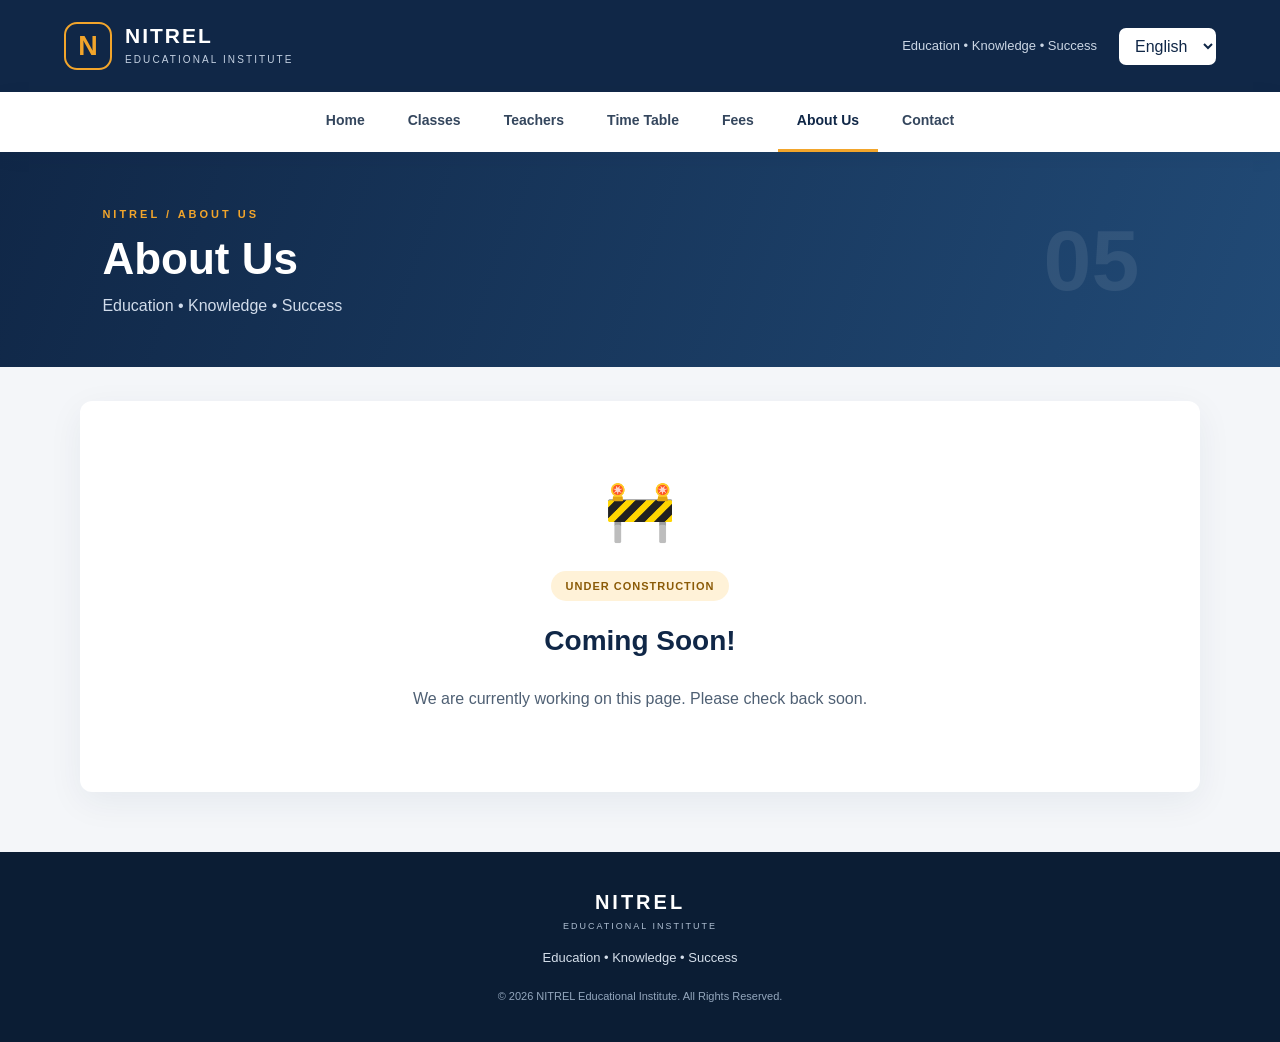
==== about.html @ a0ac6e72 "Add files via upload Created separated pages" ====
<!doctype html>
<html lang="en">
<head>
<meta charset="utf-8"><meta name="viewport" content="width=device-width, initial-scale=1">
<meta name="description" content="NITREL Educational Institute - About Us">
<title>About Us | NITREL Educational Institute</title>
<link rel="stylesheet" href="style.css">
</head>
<body>
<header class="site-header">
  <a class="brand" href="index.html"><span class="brand-symbol">N</span><span><strong>NITREL</strong><small>EDUCATIONAL INSTITUTE</small></span></a>
  <div class="header-right"><span class="tagline">Education • Knowledge • Success</span><select id="language" class="language-select" aria-label="Select language"><option value="en">English</option><option value="si">සිංහල</option><option value="ta">தமிழ்</option></select><button class="menu-toggle" id="menuToggle" aria-label="Open navigation">☰</button></div>
</header>
<nav class="main-nav" id="mainNav"><a class="nav-link" href="index.html" data-en="Home" data-si="මුල් පිටුව" data-ta="முகப்பு">Home</a><a class="nav-link" href="classes.html" data-en="Classes" data-si="පන්ති" data-ta="வகுப்புகள்">Classes</a><a class="nav-link" href="teachers.html" data-en="Teachers" data-si="ගුරුවරුන්" data-ta="ஆசிரியர்கள்">Teachers</a><a class="nav-link" href="timetable.html" data-en="Time Table" data-si="කාලසටහන" data-ta="கால அட்டவணை">Time Table</a><a class="nav-link" href="fees.html" data-en="Fees" data-si="ගාස්තු" data-ta="கட்டணம்">Fees</a><a class="nav-link active" href="about.html" data-en="About Us" data-si="අප ගැන" data-ta="எங்களைப் பற்றி">About Us</a><a class="nav-link" href="contact.html" data-en="Contact" data-si="සම්බන්ධ වන්න" data-ta="தொடர்பு">Contact</a></nav>
<main><section class="page-banner"><div><span class="eyebrow">NITREL / ABOUT US</span><h1>About Us</h1><p>Education • Knowledge • Success</p></div><div class="banner-mark" aria-hidden="true">05</div></section>
        <section class="content-section page-content">
<!-- ORIGINAL ABOUT PAGE CODE SHOULD BE KEPT HERE AS COMMENTS -->
<div class="construction">
<div class="icon">🚧</div>
<div class="badge">UNDER CONSTRUCTION</div>
<h2 data-en="Coming Soon!" data-si="ළඟදීම!" data-ta="விரைவில்!">Coming Soon!</h2>
<p data-en="We are currently working on this page. Please check back soon." data-si="මෙම පිටුවේ වැඩ කටයුතු සිදු කරමින් පවතී. පසුව නැවත පැමිණෙන්න." data-ta="இந்தப் பக்கத்தில் பணிகள் நடைபெற்று வருகின்றன. மீண்டும் பார்வையிடவும்.">
          We are currently working on this page. Please check back soon.
        </p>
</div>
</section></main>
<footer class="site-footer"><div class="footer-brand"><strong>NITREL</strong><span>EDUCATIONAL INSTITUTE</span></div><p>Education • Knowledge • Success</p><small>© <span id="year"></span> NITREL Educational Institute. All Rights Reserved.</small></footer>
<script src="script.js"></script>
</body></html>
---- style.css ----
:root{--navy:#102747;--blue:#1e416e;--orange:#f2a52b;--ink:#18283b;--muted:#65748a;--paper:#f4f6f9;--white:#fff}
*{box-sizing:border-box}html{scroll-behavior:smooth}body{margin:0;background:var(--paper);color:var(--ink);font-family:Inter,"Segoe UI",Arial,sans-serif;line-height:1.65}
a{color:inherit;text-decoration:none}.site-header{min-height:92px;background:var(--navy);color:#fff;display:flex;align-items:center;justify-content:space-between;padding:16px max(5vw,24px);gap:20px}
.brand{display:flex;align-items:center;gap:13px}.brand-symbol{width:48px;height:48px;border:2px solid var(--orange);color:var(--orange);display:grid;place-items:center;font-size:27px;font-weight:800;border-radius:13px}.brand strong{display:block;font-size:21px;letter-spacing:2px;line-height:1.15}.brand small{display:block;font-size:10px;letter-spacing:2.1px;color:#c4d1e2;margin-top:4px}.header-right{display:flex;align-items:center;gap:22px}.tagline{color:#cbd6e4;font-size:13px}.language-select{background:#fff;border:0;border-radius:7px;padding:9px 12px;color:var(--navy);font:inherit}.main-nav{background:#fff;display:flex;justify-content:center;gap:5px;padding:0 18px;box-shadow:0 5px 18px #122a4510;position:relative;z-index:3}.nav-link{padding:17px 19px;color:#34465d;font-size:14px;font-weight:650;border-bottom:3px solid transparent;transition:.2s}.nav-link:hover,.nav-link.active{color:var(--navy);border-bottom-color:var(--orange)}
main{min-height:65vh}.home-hero{background:linear-gradient(115deg,#102747 0%,#17395f 68%,#244d78 100%);color:white;min-height:435px;padding:65px max(8vw,28px);display:grid;grid-template-columns:1.15fr .85fr;align-items:center;gap:40px;overflow:hidden}.hero-copy{max-width:680px}.eyebrow{font-size:11px;letter-spacing:3px;font-weight:800;color:var(--orange)}.home-hero h1{font-size:clamp(35px,5vw,58px);line-height:1.1;letter-spacing:-1.5px;margin:18px 0}.home-hero h1 em{font-style:normal;color:var(--orange)}.home-hero p{max-width:530px;color:#d4dfec;font-size:17px}.primary-link{display:inline-flex;align-items:center;gap:24px;background:var(--orange);color:var(--navy);font-weight:800;padding:13px 20px;border-radius:5px;margin-top:18px}.primary-link span{font-size:20px}.hero-art{height:300px;position:relative;display:grid;place-items:center}.art-circle{position:absolute;width:280px;height:280px;border:1px solid #ffffff42;border-radius:50%;box-shadow:0 0 0 28px #ffffff09,0 0 0 58px #ffffff08}.art-card{position:relative;background:#fff;color:var(--navy);width:220px;padding:26px;border-radius:13px;box-shadow:0 25px 55px #0004;transform:rotate(4deg)}.art-card span{font-size:10px;letter-spacing:3px;color:#b57916;font-weight:900}.art-card strong{display:block;font-size:38px;line-height:1.05;margin:12px 0}.art-card small{color:var(--muted)}
.page-banner{background:linear-gradient(110deg,#102747,#214a76);color:#fff;padding:48px max(8vw,28px);display:flex;align-items:center;justify-content:space-between;min-height:185px}.page-banner h1{font-size:clamp(32px,4vw,44px);margin:8px 0 0;line-height:1.15}.page-banner p{margin:8px 0 0;color:#d1dceb}.banner-mark{font-size:86px;font-weight:900;line-height:1;color:#ffffff16;padding-right:3vw}
.content-section{max-width:1120px;margin:0 auto;padding:48px 28px 70px}.home-welcome{padding-top:38px}.content-section h2{color:var(--navy);font-size:28px;margin:0 0 18px}.content-section p{color:#4f6074;line-height:1.8}.page-content{background:#fff;margin-top:34px;margin-bottom:60px;padding:38px 42px;border-radius:12px;box-shadow:0 10px 35px #142b5010;min-height:300px}
.construction{min-height:300px;display:flex;flex-direction:column;align-items:center;justify-content:center;text-align:center;padding:24px}.construction .icon{font-size:58px}.construction .badge{background:#fff2d8;color:#8b5b08;border-radius:30px;padding:6px 15px;font-size:11px;font-weight:800;letter-spacing:1px;margin:12px}.construction h2{margin:5px 0}.construction p{max-width:570px}
.timetable{width:100%;border-collapse:collapse;margin-top:20px;font-size:13px}.timetable th,.timetable td{border:1px solid #dce3eb;padding:10px;text-align:center}.timetable th{background:var(--blue);color:#fff}.timetable tr:nth-child(even) td{background:#f6f8fb}.page-content:has(.timetable){overflow-x:auto}
.site-footer{background:#0b1d34;color:#fff;text-align:center;padding:34px 20px}.footer-brand strong{display:block;letter-spacing:3px;font-size:20px}.footer-brand span{display:block;color:#aebed1;font-size:9px;letter-spacing:2px}.site-footer p{color:#d4deea;font-size:13px}.site-footer small{color:#94a7bd;font-size:11px}
.menu-toggle{display:none;background:transparent;border:1px solid #ffffff55;color:white;border-radius:6px;padding:7px 11px;font-size:20px}
@media(max-width:760px){.site-header{padding:14px 18px}.tagline{display:none}.header-right{gap:10px}.menu-toggle{display:block}.main-nav{display:none;flex-direction:column;gap:0;padding:8px 18px}.main-nav.open{display:flex}.nav-link{padding:11px 8px;border-bottom:0;border-left:3px solid transparent}.nav-link.active{border-left-color:var(--orange);background:#f5f7fa}.home-hero{grid-template-columns:1fr;padding:48px 25px;min-height:0}.hero-art{height:220px}.art-circle{width:190px;height:190px}.art-card{width:180px;padding:20px}.art-card strong{font-size:31px}.page-banner{padding:36px 25px;min-height:150px}.banner-mark{font-size:55px}.content-section{padding:32px 18px 50px}.page-content{padding:25px 18px;margin:20px 14px 40px}.timetable{min-width:760px}}
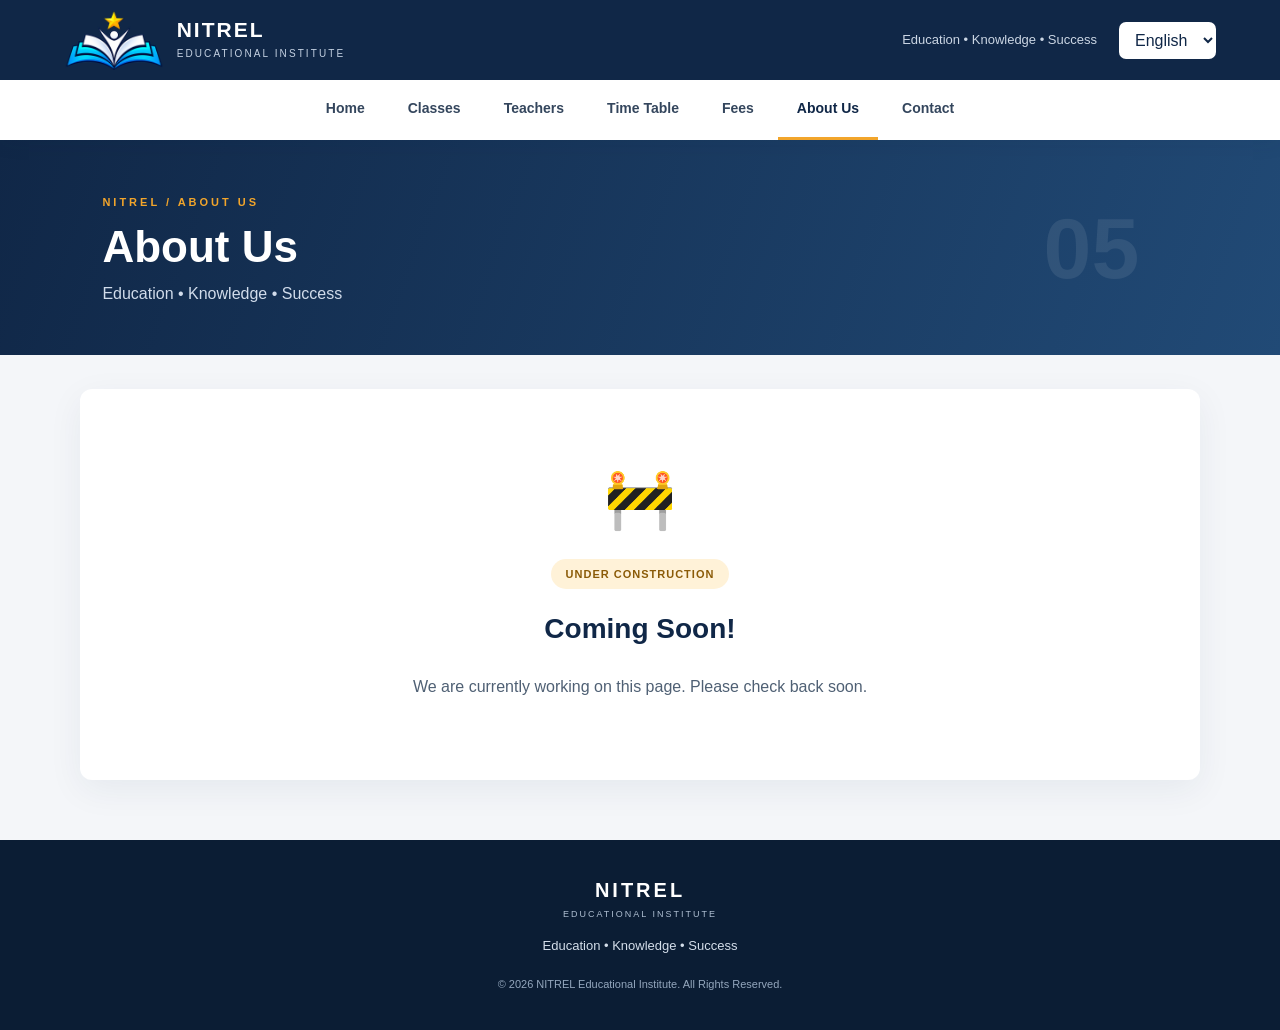
==== commit 2df4be15: "Logo and header update" ====
--- a/about.html
+++ b/about.html
@@ -7,11 +7,13 @@
 <link rel="stylesheet" href="style.css">
 </head>
 <body>
+<div class="site-top">
 <header class="site-header">
-  <a class="brand" href="index.html"><span class="brand-symbol">N</span><span><strong>NITREL</strong><small>EDUCATIONAL INSTITUTE</small></span></a>
+  <a class="brand" href="index.html"><img class="brand-logo" src="NITREL_Logo.png" alt="NITREL Educational Institute logo"><span><strong>NITREL</strong><small>EDUCATIONAL INSTITUTE</small></span></a>
   <div class="header-right"><span class="tagline">Education • Knowledge • Success</span><select id="language" class="language-select" aria-label="Select language"><option value="en">English</option><option value="si">සිංහල</option><option value="ta">தமிழ்</option></select><button class="menu-toggle" id="menuToggle" aria-label="Open navigation">☰</button></div>
 </header>
 <nav class="main-nav" id="mainNav"><a class="nav-link" href="index.html" data-en="Home" data-si="මුල් පිටුව" data-ta="முகப்பு">Home</a><a class="nav-link" href="classes.html" data-en="Classes" data-si="පන්ති" data-ta="வகுப்புகள்">Classes</a><a class="nav-link" href="teachers.html" data-en="Teachers" data-si="ගුරුවරුන්" data-ta="ஆசிரியர்கள்">Teachers</a><a class="nav-link" href="timetable.html" data-en="Time Table" data-si="කාලසටහන" data-ta="கால அட்டவணை">Time Table</a><a class="nav-link" href="fees.html" data-en="Fees" data-si="ගාස්තු" data-ta="கட்டணம்">Fees</a><a class="nav-link active" href="about.html" data-en="About Us" data-si="අප ගැන" data-ta="எங்களைப் பற்றி">About Us</a><a class="nav-link" href="contact.html" data-en="Contact" data-si="සම්බන්ධ වන්න" data-ta="தொடர்பு">Contact</a></nav>
+</div>
 <main><section class="page-banner"><div><span class="eyebrow">NITREL / ABOUT US</span><h1>About Us</h1><p>Education • Knowledge • Success</p></div><div class="banner-mark" aria-hidden="true">05</div></section>
         <section class="content-section page-content">
 <!-- ORIGINAL ABOUT PAGE CODE SHOULD BE KEPT HERE AS COMMENTS -->
--- a/style.css
+++ b/style.css
@@ -1,12 +1,463 @@
-:root{--navy:#102747;--blue:#1e416e;--orange:#f2a52b;--ink:#18283b;--muted:#65748a;--paper:#f4f6f9;--white:#fff}
-*{box-sizing:border-box}html{scroll-behavior:smooth}body{margin:0;background:var(--paper);color:var(--ink);font-family:Inter,"Segoe UI",Arial,sans-serif;line-height:1.65}
-a{color:inherit;text-decoration:none}.site-header{min-height:92px;background:var(--navy);color:#fff;display:flex;align-items:center;justify-content:space-between;padding:16px max(5vw,24px);gap:20px}
-.brand{display:flex;align-items:center;gap:13px}.brand-symbol{width:48px;height:48px;border:2px solid var(--orange);color:var(--orange);display:grid;place-items:center;font-size:27px;font-weight:800;border-radius:13px}.brand strong{display:block;font-size:21px;letter-spacing:2px;line-height:1.15}.brand small{display:block;font-size:10px;letter-spacing:2.1px;color:#c4d1e2;margin-top:4px}.header-right{display:flex;align-items:center;gap:22px}.tagline{color:#cbd6e4;font-size:13px}.language-select{background:#fff;border:0;border-radius:7px;padding:9px 12px;color:var(--navy);font:inherit}.main-nav{background:#fff;display:flex;justify-content:center;gap:5px;padding:0 18px;box-shadow:0 5px 18px #122a4510;position:relative;z-index:3}.nav-link{padding:17px 19px;color:#34465d;font-size:14px;font-weight:650;border-bottom:3px solid transparent;transition:.2s}.nav-link:hover,.nav-link.active{color:var(--navy);border-bottom-color:var(--orange)}
-main{min-height:65vh}.home-hero{background:linear-gradient(115deg,#102747 0%,#17395f 68%,#244d78 100%);color:white;min-height:435px;padding:65px max(8vw,28px);display:grid;grid-template-columns:1.15fr .85fr;align-items:center;gap:40px;overflow:hidden}.hero-copy{max-width:680px}.eyebrow{font-size:11px;letter-spacing:3px;font-weight:800;color:var(--orange)}.home-hero h1{font-size:clamp(35px,5vw,58px);line-height:1.1;letter-spacing:-1.5px;margin:18px 0}.home-hero h1 em{font-style:normal;color:var(--orange)}.home-hero p{max-width:530px;color:#d4dfec;font-size:17px}.primary-link{display:inline-flex;align-items:center;gap:24px;background:var(--orange);color:var(--navy);font-weight:800;padding:13px 20px;border-radius:5px;margin-top:18px}.primary-link span{font-size:20px}.hero-art{height:300px;position:relative;display:grid;place-items:center}.art-circle{position:absolute;width:280px;height:280px;border:1px solid #ffffff42;border-radius:50%;box-shadow:0 0 0 28px #ffffff09,0 0 0 58px #ffffff08}.art-card{position:relative;background:#fff;color:var(--navy);width:220px;padding:26px;border-radius:13px;box-shadow:0 25px 55px #0004;transform:rotate(4deg)}.art-card span{font-size:10px;letter-spacing:3px;color:#b57916;font-weight:900}.art-card strong{display:block;font-size:38px;line-height:1.05;margin:12px 0}.art-card small{color:var(--muted)}
-.page-banner{background:linear-gradient(110deg,#102747,#214a76);color:#fff;padding:48px max(8vw,28px);display:flex;align-items:center;justify-content:space-between;min-height:185px}.page-banner h1{font-size:clamp(32px,4vw,44px);margin:8px 0 0;line-height:1.15}.page-banner p{margin:8px 0 0;color:#d1dceb}.banner-mark{font-size:86px;font-weight:900;line-height:1;color:#ffffff16;padding-right:3vw}
-.content-section{max-width:1120px;margin:0 auto;padding:48px 28px 70px}.home-welcome{padding-top:38px}.content-section h2{color:var(--navy);font-size:28px;margin:0 0 18px}.content-section p{color:#4f6074;line-height:1.8}.page-content{background:#fff;margin-top:34px;margin-bottom:60px;padding:38px 42px;border-radius:12px;box-shadow:0 10px 35px #142b5010;min-height:300px}
-.construction{min-height:300px;display:flex;flex-direction:column;align-items:center;justify-content:center;text-align:center;padding:24px}.construction .icon{font-size:58px}.construction .badge{background:#fff2d8;color:#8b5b08;border-radius:30px;padding:6px 15px;font-size:11px;font-weight:800;letter-spacing:1px;margin:12px}.construction h2{margin:5px 0}.construction p{max-width:570px}
-.timetable{width:100%;border-collapse:collapse;margin-top:20px;font-size:13px}.timetable th,.timetable td{border:1px solid #dce3eb;padding:10px;text-align:center}.timetable th{background:var(--blue);color:#fff}.timetable tr:nth-child(even) td{background:#f6f8fb}.page-content:has(.timetable){overflow-x:auto}
-.site-footer{background:#0b1d34;color:#fff;text-align:center;padding:34px 20px}.footer-brand strong{display:block;letter-spacing:3px;font-size:20px}.footer-brand span{display:block;color:#aebed1;font-size:9px;letter-spacing:2px}.site-footer p{color:#d4deea;font-size:13px}.site-footer small{color:#94a7bd;font-size:11px}
-.menu-toggle{display:none;background:transparent;border:1px solid #ffffff55;color:white;border-radius:6px;padding:7px 11px;font-size:20px}
-@media(max-width:760px){.site-header{padding:14px 18px}.tagline{display:none}.header-right{gap:10px}.menu-toggle{display:block}.main-nav{display:none;flex-direction:column;gap:0;padding:8px 18px}.main-nav.open{display:flex}.nav-link{padding:11px 8px;border-bottom:0;border-left:3px solid transparent}.nav-link.active{border-left-color:var(--orange);background:#f5f7fa}.home-hero{grid-template-columns:1fr;padding:48px 25px;min-height:0}.hero-art{height:220px}.art-circle{width:190px;height:190px}.art-card{width:180px;padding:20px}.art-card strong{font-size:31px}.page-banner{padding:36px 25px;min-height:150px}.banner-mark{font-size:55px}.content-section{padding:32px 18px 50px}.page-content{padding:25px 18px;margin:20px 14px 40px}.timetable{min-width:760px}}
+:root{
+    --navy:#102747;
+    --blue:#1e416e;
+    --orange:#f2a52b;
+    --ink:#18283b;
+    --muted:#65748a;
+    --paper:#f4f6f9;
+    --white:#fff
+}
+
+*{
+    box-sizing:border-box
+}
+
+html{
+    scroll-behavior:smooth
+}
+
+body{
+    margin:0;background:
+    var(--paper);
+    color:var(--ink);
+    font-family:Inter,"Segoe UI",Arial,sans-serif;
+    line-height:1.65
+}
+
+a{
+    color:inherit;text-decoration:none
+}
+.site-top{
+    position:sticky;
+    top:0;
+    z-index:1000
+}
+
+.site-header{
+    min-height:80px;
+    background:var(--navy);
+    color:#fff;display:flex;
+    align-items:center;
+    justify-content:space-between;
+    padding:10px max(5vw,24px);
+    gap:20px
+}
+
+.brand{
+    display:flex;
+    align-items:center;
+    gap:13px
+}
+
+.brand-logo{
+    height:60px;
+    width:auto;
+    display:block
+}
+
+.brand-symbol{
+    width:48px;
+    height:48px;
+    border:2px solid var(--orange);
+    color:var(--orange);
+    display:grid;
+    place-items:center;
+    font-size:27px;
+    font-weight:800;
+    border-radius:13px
+}
+
+.brand strong{
+    display:block;
+    font-size:21px;
+    letter-spacing:2px;
+    line-height:1.15
+}
+.brand small{
+    display:block;
+    font-size:10px;
+    letter-spacing:2.1px;
+    color:#c4d1e2;
+    margin-top:4px
+}
+.header-right{
+    display:flex;
+    align-items:center;
+    gap:22px
+}
+.tagline{
+    color:#cbd6e4;
+    font-size:13px
+}
+.language-select{
+    background:#fff;
+    border:0;
+    border-radius:7px;
+    padding:9px 12px;
+    color:var(--navy);font:inherit
+}
+.main-nav{
+    background:#fff;
+    display:flex;
+    justify-content:center;
+    gap:5px;padding:0 18px;
+    box-shadow:0 5px 18px #122a4510;
+    position:relative;
+    z-index:3
+}
+.nav-link{
+    padding:17px 19px;
+    color:#34465d;
+    font-size:14px;
+    font-weight:650;
+    border-bottom:3px solid transparent;
+    transition:.2s
+}
+.nav-link:hover,.nav-link.active{
+    color:var(--navy);
+    border-bottom-color:var(--orange)
+}
+main{
+    min-height:65vh
+}
+.home-hero{
+    background:linear-gradient(115deg,#102747 0%,#17395f 68%,#244d78 100%);
+    color:white;
+    min-height:435px;
+    padding:65px max(8vw,28px);
+    display:grid;
+    grid-template-columns:1.15fr .85fr;
+    align-items:center;
+    gap:40px;overflow:hidden
+}
+.hero-copy{
+    max-width:680px
+}
+.eyebrow{
+    font-size:11px;
+    letter-spacing:3px;
+    font-weight:800;
+    color:var(--orange)
+}
+.home-hero h1{
+    font-size:clamp(35px,5vw,58px);
+    line-height:1.1;
+    letter-spacing:-1.5px;
+    margin:18px 0
+}
+.home-hero h1 em{
+    font-style:normal;
+    color:var(--orange)
+}
+.home-hero p{
+    max-width:530px;
+    color:#d4dfec;
+    font-size:17px
+}
+.primary-link{
+    display:inline-flex;
+    align-items:center;
+    gap:24px;
+    background:var(--orange);
+    color:var(--navy);
+    font-weight:800;
+    padding:13px 20px;
+    border-radius:5px;
+    margin-top:18px
+}
+.primary-link span{
+    font-size:20px
+}
+.hero-art{
+    height:300px;
+    position:relative;
+    display:grid;
+    place-items:center
+}
+.art-circle{
+    position:absolute;
+    width:280px;
+    height:280px;
+    border:1px solid #ffffff42;
+    border-radius:50%;
+    box-shadow:0 0 0 28px #ffffff09,
+    0 0 0 58px #ffffff08
+}
+.art-card{
+    position:relative;
+    background:#fff;
+    color:var(--navy);
+    width:220px;
+    padding:26px;
+    border-radius:13px;
+    box-shadow:0 25px 55px #0004;
+    transform:rotate(4deg)
+}
+.art-card span{
+    font-size:10px;
+    letter-spacing:3px;
+    color:#b57916;
+    font-weight:900
+}
+.art-card strong{
+    display:block;
+    font-size:38px;
+    line-height:1.05;
+    margin:12px 0
+}
+.art-card small{
+    color:var(--muted)
+}
+.page-banner{
+    background:linear-gradient(110deg,#102747,#214a76);
+    color:#fff;
+    padding:48px max(8vw,28px);
+    display:flex;
+    align-items:center;
+    justify-content:space-between;
+    min-height:185px
+}
+.page-banner h1{
+    font-size:clamp(32px,4vw,44px);
+    margin:8px 0 0;
+    line-height:1.15
+}
+.page-banner p{
+    margin:8px 0 0;
+    color:#d1dceb
+}
+.banner-mark{
+    font-size:86px;
+    font-weight:900;
+    line-height:1;
+    color:#ffffff16;
+    padding-right:3vw
+}
+.content-section{
+    max-width:1120px;
+    margin:0 auto;
+    padding:48px 28px 70px
+}
+.home-welcome{
+    padding-top:38px
+}
+.content-section h2{
+    color:var(--navy);
+    font-size:28px;
+    margin:0 0 18px
+}
+.content-section p{
+    color:#4f6074;
+    line-height:1.8
+}
+.page-content{
+    background:#fff;
+    margin-top:34px;
+    margin-bottom:60px;
+    padding:38px 42px;
+    border-radius:12px;
+    box-shadow:0 10px 35px #142b5010;
+    min-height:300px
+}
+.construction{
+    min-height:300px;
+    display:flex;
+    flex-direction:column;
+    align-items:center;
+    justify-content:center;
+    text-align:center;
+    padding:24px
+}
+.construction .icon{
+    font-size:58px
+}
+.construction .badge{
+    background:#fff2d8;
+    color:#8b5b08;
+    border-radius:30px;
+    padding:6px 15px;
+    font-size:11px;
+    font-weight:800;
+    letter-spacing:1px;
+    margin:12px
+}
+.construction h2{
+    margin:5px 0
+}
+.construction p{
+    max-width:570px
+}
+.timetable{
+    width:100%;
+    border-collapse:collapse;
+    margin-top:20px;
+    font-size:85%;
+}
+.timetable th,.timetable td{
+    border:1px solid #dce3eb;
+    padding:10px;
+    text-align:center
+}
+.timetable th{
+    background:var(--blue);color:#fff
+}
+.timetable tr:nth-child(even) td{
+    background:#f6f8fb
+}
+.page-content:has(.timetable){
+    overflow-x:auto
+}
+.site-footer{
+    background:#0b1d34;
+    color:#fff;
+    text-align:center;
+    padding:34px 20px
+}
+.footer-brand strong{
+    display:block;
+    letter-spacing:3px;
+    font-size:20px
+}
+.footer-brand span{
+    display:block;
+    color:#aebed1;
+    font-size:9px;
+    letter-spacing:2px
+}
+.site-footer p{
+    color:#d4deea;
+    font-size:13px
+}
+.site-footer small{
+    color:#94a7bd;
+    font-size:11px
+}
+.menu-toggle{
+    display:none;
+    background:transparent;
+    border:1px solid #ffffff55;
+    color:white;
+    border-radius:6px;
+    padding:7px 11px;
+    font-size:20px
+}
+@media(max-width:760px){
+    .brand-logo{
+        height:44px
+    }
+    .site-top{
+        max-height:100vh;
+        overflow-y:auto
+    }
+    .site-header{
+        padding:14px 18px
+    }
+    .tagline{
+        display:none
+    }
+    .header-right{
+        gap:10px
+    }
+    .menu-toggle{
+        display:block
+    }
+    .main-nav{
+        display:none;
+        flex-direction:column;
+        gap:0;
+        padding:8px 18px
+    }
+    .main-nav.open{
+        display:flex
+    }
+    .nav-link{
+        padding:11px 8px;
+        border-bottom:0;
+        border-left:3px solid transparent
+    }
+    .nav-link.active{
+        border-left-color:var(--orange);
+        background:#f5f7fa
+    }
+    .home-hero{
+        grid-template-columns:1fr;
+        padding:48px 25px;
+        min-height:0
+    }
+    .hero-art{
+        height:220px
+    }
+    .art-circle{
+        width:190px;
+        height:190px
+    }
+    .art-card{
+        width:180px;
+        padding:20px
+    }
+    .art-card strong{
+        font-size:31px
+    }
+    .page-banner{
+        padding:36px 25px;
+        min-height:150px
+    }
+    .banner-mark{
+        font-size:55px
+    }
+    .content-section{
+        padding:32px 18px 50px
+    }
+    .page-content{
+        padding:25px 18px;
+        margin:20px 14px 40px
+    }
+    .timetable{
+        min-width:760px
+    }
+}
+/* Desktop (Windows/laptop): only the logo bar stays on top, menu scrolls away */
+@media(min-width:761px){
+    .site-top{
+        display:contents
+    }
+    .site-header{
+        position:sticky;
+        top:0;
+        z-index:1000
+    }
+}
+
+/* Back-to-top arrow (desktop only) */
+.to-top{
+    display:none;
+    position:fixed;
+    right:24px;
+    bottom:24px;
+    width:46px;
+    height:46px;
+    border:0;
+    border-radius:50%;
+    background:var(--orange);
+    color:var(--navy);
+    font-size:24px;
+    font-weight:800;
+    cursor:pointer;
+    box-shadow:0 8px 22px #0004;
+    opacity:0;
+    visibility:hidden;
+    transform:translateY(10px);
+    transition:.25s;
+    z-index:1100
+}
+.to-top.show{
+    opacity:1;
+    visibility:visible;
+    transform:none
+}
+@media(min-width:761px){
+    .to-top{
+        display:grid;
+        place-items:center
+    }
+}
